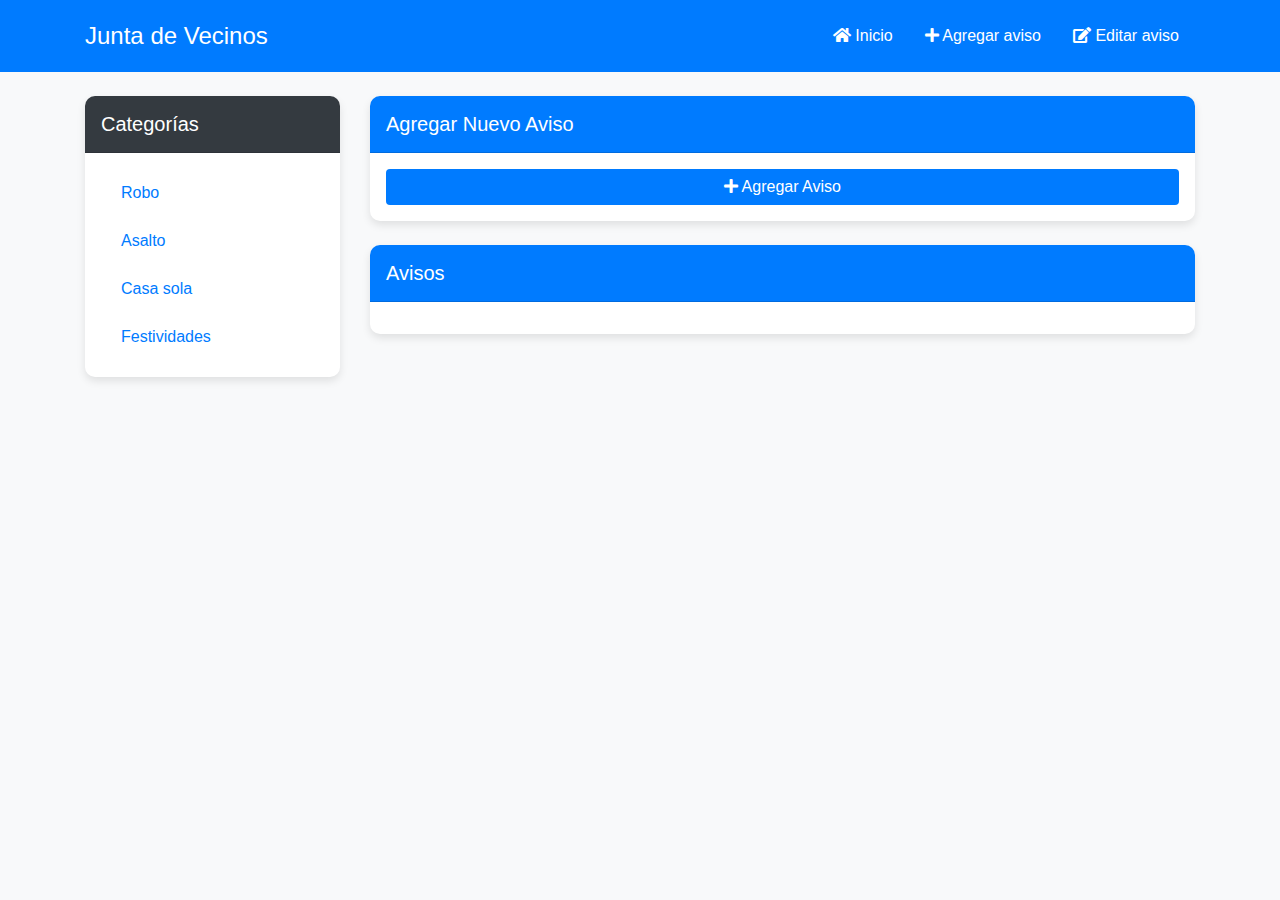
==== dashboard.html @ 5826f9b6 "agregue pagina dashboard y css dashboard" ====
<!DOCTYPE html>
<html lang="es">
<head>
    <meta charset="UTF-8">
    <meta name="viewport" content="width=device-width, initial-scale=1.0">
    <title>Junta de Vecinos</title>
    <!-- Bootstrap CSS -->
    <link href="https://stackpath.bootstrapcdn.com/bootstrap/4.5.2/css/bootstrap.min.css" rel="stylesheet">
    <!-- FontAwesome for icons -->
    <link rel="stylesheet" href="https://cdnjs.cloudflare.com/ajax/libs/font-awesome/5.15.4/css/all.min.css">
    <!-- Custom CSS -->
    <link rel="stylesheet" href="dashboard.css">
</head>
<body>
    <header class="bg-primary py-3">
        <div class="container d-flex justify-content-between align-items-center">
            <div class="logo">
                <h1>Junta de Vecinos</h1>
            </div>
            <nav>
                <ul class="nav">
                    <li class="nav-item"><a class="nav-link" href="#"><i class="fas fa-home"></i> Inicio</a></li>
                    <li class="nav-item"><a class="nav-link" href="nuevo-aviso.html"><i class="fas fa-plus"></i> Agregar aviso</a></li>
                    <li class="nav-item"><a class="nav-link" href="#"><i class="fas fa-edit"></i> Editar aviso</a></li>
                </ul>
            </nav>
        </div>
    </header>
    <main class="container mt-4">
        <div class="row">
            <aside class="col-md-3 mb-4">
                <div class="card">
                    <div class="card-header">
                        <h3>Categorías</h3>
                    </div>
                    <div class="card-body">
                        <ul class="list-group list-group-flush">
                            <li class="list-group-item"><a href="#" onclick="filterNotices('Robo')">Robo</a></li>
                            <li class="list-group-item"><a href="#" onclick="filterNotices('Asalto')">Asalto</a></li>
                            <li class="list-group-item"><a href="#" onclick="filterNotices('Casa sola')">Casa sola</a></li>
                            <li class="list-group-item"><a href="#" onclick="filterNotices('Festividades')">Festividades</a></li>
                        </ul>
                    </div>
                </div>
            </aside>
            <section class="col-md-9">
                <div class="card mb-4">
                    <div class="card-header">
                        <h2>Agregar Nuevo Aviso</h2>
                    </div>
                    <div class="card-body">
                        <button class="btn btn-primary btn-block" onclick="window.location.href='nuevo-aviso.html'"><i class="fas fa-plus"></i> Agregar Aviso</button>
                    </div>
                </div>
                <div class="card mb-4">
                    <div class="card-header">
                        <h2>Avisos</h2>
                    </div>
                    <div class="card-body" id="notices">
                        <!-- Avisos serán cargados aquí -->
                    </div>
                </div>
            </section>
        </div>
    </main>
    <!-- Bootstrap JS and dependencies -->
    <script src="https://code.jquery.com/jquery-3.5.1.slim.min.js"></script>
    <script src="https://cdn.jsdelivr.net/npm/@popperjs/core@2.5.4/dist/umd/popper.min.js"></script>
    <script src="https://stackpath.bootstrapcdn.com/bootstrap/4.5.2/js/bootstrap.min.js"></script>
    <!-- Custom JS -->
    <script src="scripts.js"></script>
</body>
</html>
---- dashboard.css ----
/* Reset some default styles */
body, h1, h2, h3, h4, h5, h6, p, ul, li {
    margin: 0;
    padding: 0;
    list-style: none;
    text-decoration: none;
}

/* Body and general styles */
body {
    font-family: 'Arial', sans-serif;
    color: #333;
    background-color: #f8f9fa;
}

a {
    color: #007bff;
    text-decoration: none;
}

a:hover {
    text-decoration: underline;
}

/* Header */
header {
    background-color: #343a40;
    color: #fff;
}

header .logo h1 {
    font-size: 1.5rem;
}

header nav ul {
    display: flex;
    align-items: center;
}

header nav ul li a {
    color: #fff;
    padding: 0.5rem 1rem;
    transition: background-color 0.3s ease;
}

/* header nav ul li a:hover {
    background-color: #495057;
    border-radius: 5px;
} */

/* Main content */
main .card {
    border: none;
    border-radius: 10px;
    box-shadow: 0 4px 8px rgba(0,0,0,0.1);
    overflow: hidden;
    margin-bottom: 1.5rem;
}

main .card-header {
    background-color: #007bff;
    color: #fff;
    padding: 1rem;
}

main .card-header h2, main .card-header h3 {
    font-size: 1.25rem;
    margin: 0;
}

main .card-body {
    padding: 1rem;
}

/* Categories list */
aside .card-header {
    background-color: #343a40;
    color: #fff;
}

aside .list-group-item {
    border: none;
    padding: 0.75rem 1.25rem;
    cursor: pointer;
    color: #343a40; /* Ensure the text color is dark initially */
}

aside .list-group-item:hover {
    color: #ffffff; /* Change text color to white on hover */
}

/* Buttons */
.btn-primary {
    background-color: #007bff;
    border: none;
    transition: background-color 0.3s ease;
}

.btn-primary:hover {
    background-color: #0056b3;
}

/* Responsiveness */
@media (max-width: 768px) {
    header .container {
        flex-direction: column;
        text-align: center;
    }
    
    header nav ul {
        justify-content: center;
        margin-top: 1rem;
    }
    
    header nav ul li {
        margin: 0 0.5rem;
    }
    
    main .card {
        margin-bottom: 1rem;
    }
}
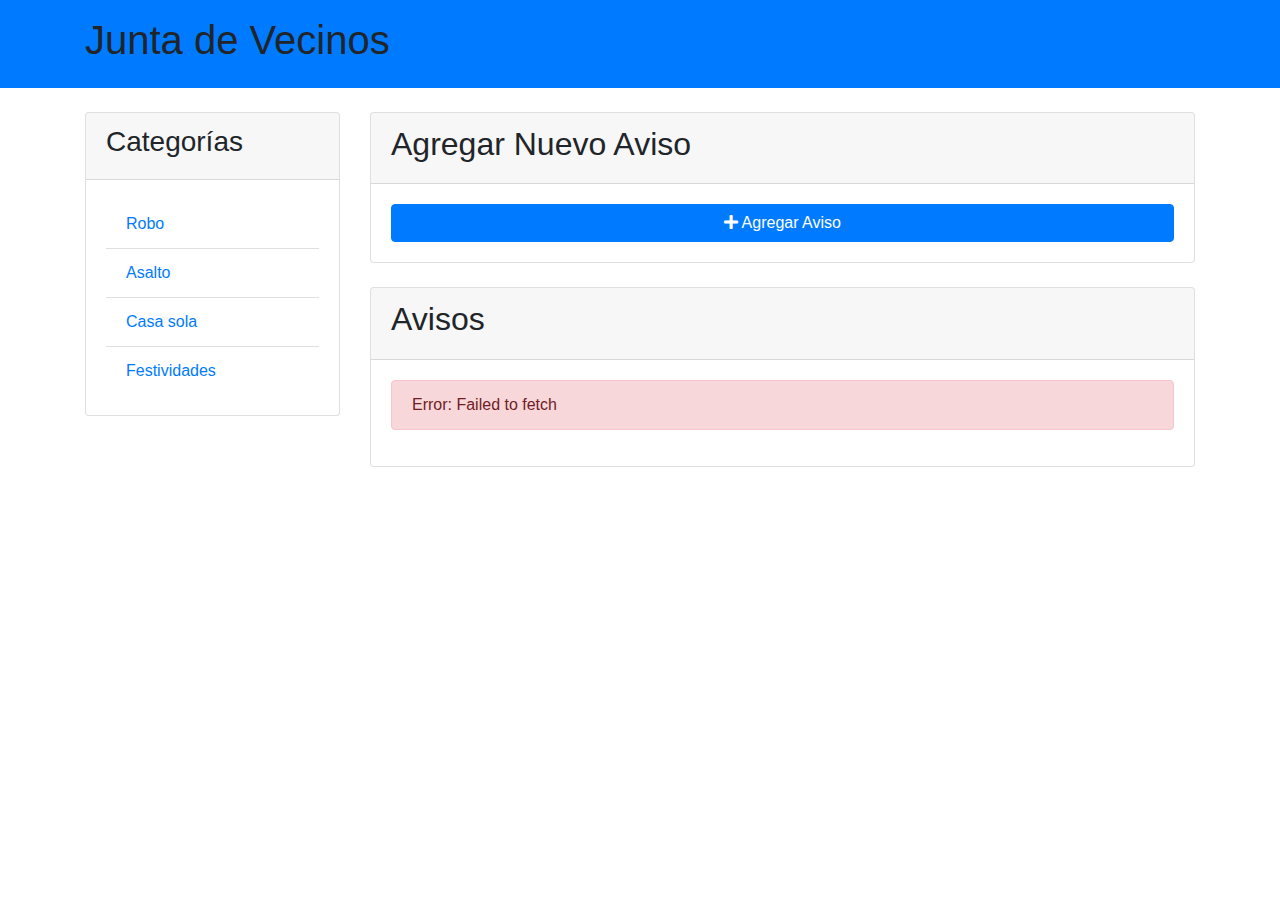
==== commit 32a0e493: "modifacion de ubicacion de archivos, implementacion de js en dashboard" ====
--- a/dashboard.html
+++ b/dashboard.html
@@ -9,7 +9,7 @@
     <!-- FontAwesome for icons -->
     <link rel="stylesheet" href="https://cdnjs.cloudflare.com/ajax/libs/font-awesome/5.15.4/css/all.min.css">
     <!-- Custom CSS -->
-    <link rel="stylesheet" href="dashboard.css">
+    <link rel="stylesheet" href="styles.css">
 </head>
 <body>
     <header class="bg-primary py-3">
@@ -68,6 +68,6 @@
     <script src="https://cdn.jsdelivr.net/npm/@popperjs/core@2.5.4/dist/umd/popper.min.js"></script>
     <script src="https://stackpath.bootstrapcdn.com/bootstrap/4.5.2/js/bootstrap.min.js"></script>
     <!-- Custom JS -->
-    <script src="scripts.js"></script>
+    <script src="js/dashboard.js"></script>
 </body>
 </html>
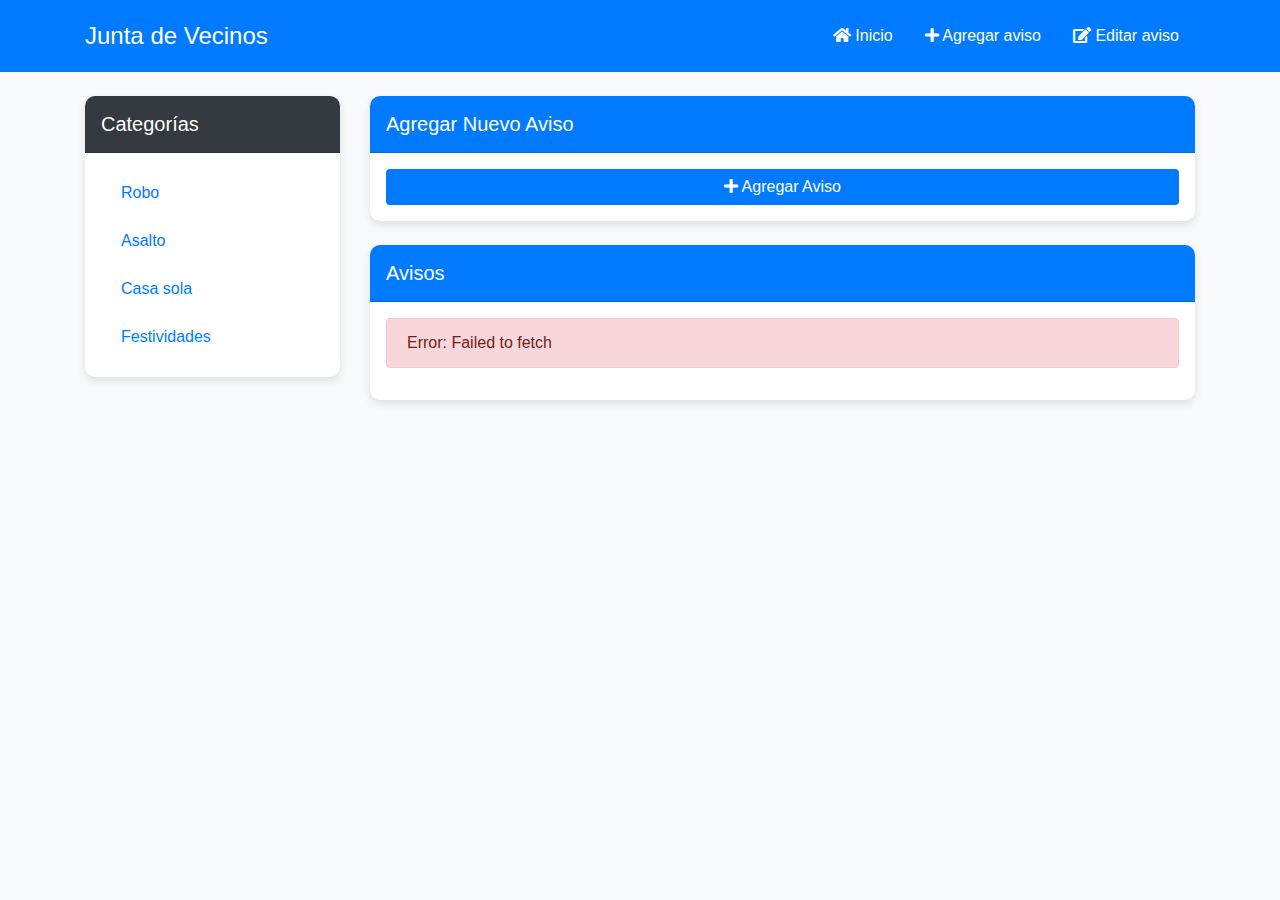
==== commit 9126af67: "creacion de carptas css" ====
--- a/dashboard.html
+++ b/dashboard.html
@@ -9,7 +9,7 @@
     <!-- FontAwesome for icons -->
     <link rel="stylesheet" href="https://cdnjs.cloudflare.com/ajax/libs/font-awesome/5.15.4/css/all.min.css">
     <!-- Custom CSS -->
-    <link rel="stylesheet" href="styles.css">
+    <link rel="stylesheet" href="css/dashboard.css">
 </head>
 <body>
     <header class="bg-primary py-3">
@@ -35,10 +35,10 @@
                     </div>
                     <div class="card-body">
                         <ul class="list-group list-group-flush">
-                            <li class="list-group-item"><a href="#" onclick="filterNotices('Robo')">Robo</a></li>
-                            <li class="list-group-item"><a href="#" onclick="filterNotices('Asalto')">Asalto</a></li>
-                            <li class="list-group-item"><a href="#" onclick="filterNotices('Casa sola')">Casa sola</a></li>
-                            <li class="list-group-item"><a href="#" onclick="filterNotices('Festividades')">Festividades</a></li>
+                            <li class="list-group-item"><a href="#" onclick="filterNotices(1)">Robo</a></li>
+                            <li class="list-group-item"><a href="#" onclick="filterNotices(2)">Asalto</a></li>
+                            <li class="list-group-item"><a href="#" onclick="filterNotices(3)">Casa sola</a></li>
+                            <li class="list-group-item"><a href="#" onclick="filterNotices(4)">Festividades</a></li>
                         </ul>
                     </div>
                 </div>
--- a/css/dashboard.css
+++ b/css/dashboard.css
@@ -0,0 +1,122 @@
+/* Reset some default styles */
+body, h1, h2, h3, h4, h5, h6, p, ul, li {
+    margin: 0;
+    padding: 0;
+    list-style: none;
+    text-decoration: none;
+}
+
+/* Body and general styles */
+body {
+    font-family: 'Arial', sans-serif;
+    color: #333;
+    background-color: #f8f9fa;
+}
+
+a {
+    color: #007bff;
+    text-decoration: none;
+}
+
+a:hover {
+    text-decoration: underline;
+}
+
+/* Header */
+header {
+    background-color: #343a40;
+    color: #fff;
+}
+
+header .logo h1 {
+    font-size: 1.5rem;
+}
+
+header nav ul {
+    display: flex;
+    align-items: center;
+}
+
+header nav ul li a {
+    color: #fff;
+    padding: 0.5rem 1rem;
+    transition: background-color 0.3s ease;
+}
+
+/* header nav ul li a:hover {
+    background-color: #495057;
+    border-radius: 5px;
+} */
+
+/* Main content */
+main .card {
+    border: none;
+    border-radius: 10px;
+    box-shadow: 0 4px 8px rgba(0,0,0,0.1);
+    overflow: hidden;
+    margin-bottom: 1.5rem;
+}
+
+main .card-header {
+    background-color: #007bff;
+    color: #fff;
+    padding: 1rem;
+}
+
+main .card-header h2, main .card-header h3 {
+    font-size: 1.25rem;
+    margin: 0;
+}
+
+main .card-body {
+    padding: 1rem;
+}
+
+/* Categories list */
+aside .card-header {
+    background-color: #343a40;
+    color: #fff;
+}
+
+aside .list-group-item {
+    border: none;
+    padding: 0.75rem 1.25rem;
+    cursor: pointer;
+    color: #343a40; /* Ensure the text color is dark initially */
+}
+
+aside .list-group-item:hover {
+    color: #ffffff; /* Change text color to white on hover */
+}
+
+/* Buttons */
+.btn-primary {
+    background-color: #007bff;
+    border: none;
+    transition: background-color 0.3s ease;
+}
+
+.btn-primary:hover {
+    background-color: #0056b3;
+}
+
+/* Responsiveness */
+@media (max-width: 768px) {
+    header .container {
+        flex-direction: column;
+        text-align: center;
+    }
+    
+    header nav ul {
+        justify-content: center;
+        margin-top: 1rem;
+    }
+    
+    header nav ul li {
+        margin: 0 0.5rem;
+    }
+    
+    main .card {
+        margin-bottom: 1rem;
+    }
+}
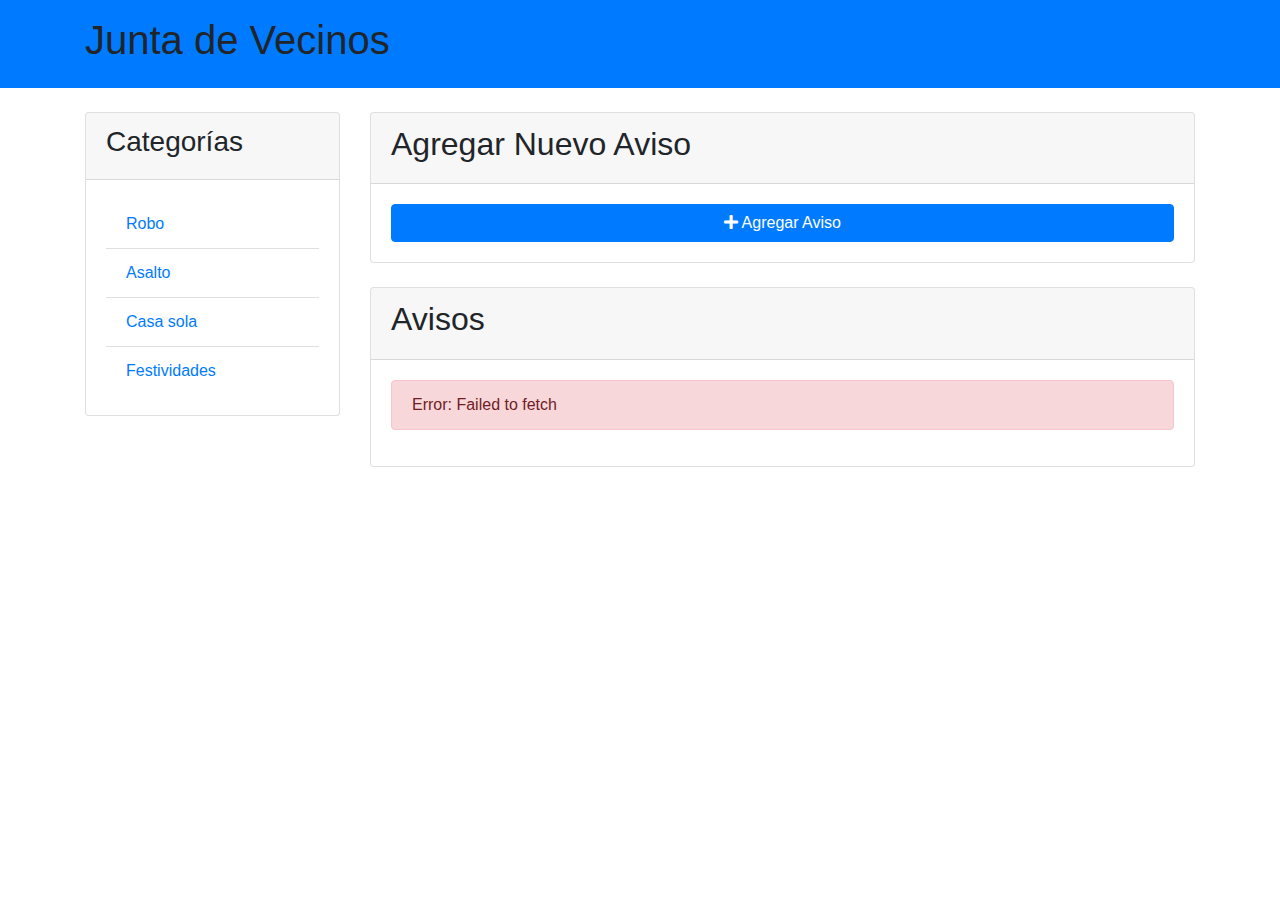
==== commit ff14a29e: "agregacion de obtencion de comentarios en cada post a api y acutalizacion de dashboard" ====
--- a/dashboard.html
+++ b/dashboard.html
@@ -9,7 +9,7 @@
     <!-- FontAwesome for icons -->
     <link rel="stylesheet" href="https://cdnjs.cloudflare.com/ajax/libs/font-awesome/5.15.4/css/all.min.css">
     <!-- Custom CSS -->
-    <link rel="stylesheet" href="css/dashboard.css">
+    <link rel="stylesheet" href="styles.css">
 </head>
 <body>
     <header class="bg-primary py-3">
@@ -35,10 +35,10 @@
                     </div>
                     <div class="card-body">
                         <ul class="list-group list-group-flush">
-                            <li class="list-group-item"><a href="#" onclick="filterNotices(1)">Robo</a></li>
-                            <li class="list-group-item"><a href="#" onclick="filterNotices(2)">Asalto</a></li>
-                            <li class="list-group-item"><a href="#" onclick="filterNotices(3)">Casa sola</a></li>
-                            <li class="list-group-item"><a href="#" onclick="filterNotices(4)">Festividades</a></li>
+                            <li class="list-group-item"><a href="#" onclick="filterNotices('Robo')">Robo</a></li>
+                            <li class="list-group-item"><a href="#" onclick="filterNotices('Asalto')">Asalto</a></li>
+                            <li class="list-group-item"><a href="#" onclick="filterNotices('Casa sola')">Casa sola</a></li>
+                            <li class="list-group-item"><a href="#" onclick="filterNotices('Festividades')">Festividades</a></li>
                         </ul>
                     </div>
                 </div>
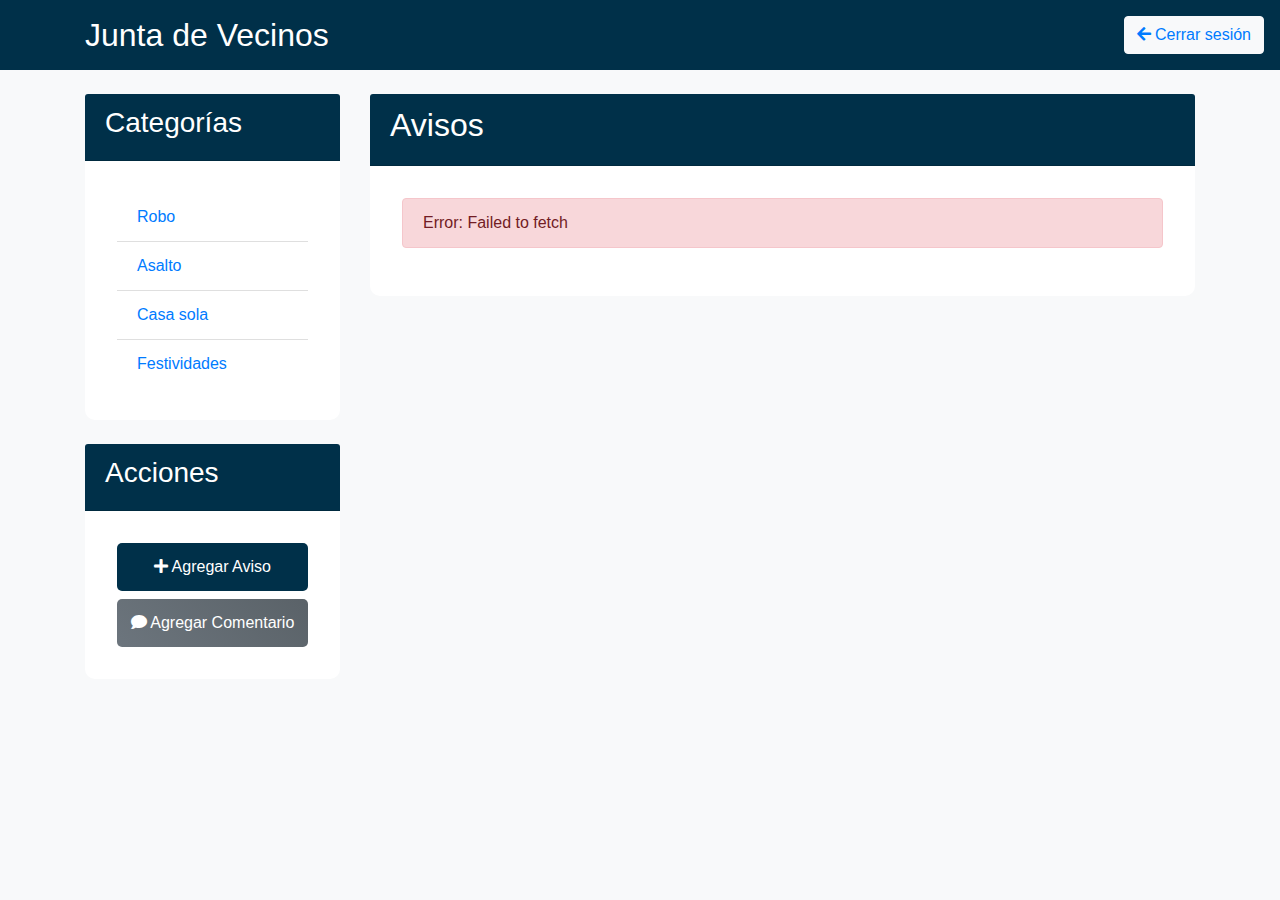
==== commit 24366d1d: "cambio de diseño dashboard" ====
--- a/dashboard.html
+++ b/dashboard.html
@@ -1,67 +1,113 @@
 <!DOCTYPE html>
 <html lang="es">
-<head>
-    <meta charset="UTF-8">
-    <meta name="viewport" content="width=device-width, initial-scale=1.0">
+  <head>
+    <meta charset="UTF-8" />
+    <meta name="viewport" content="width=device-width, initial-scale=1.0" />
     <title>Junta de Vecinos</title>
     <!-- Bootstrap CSS -->
-    <link href="https://stackpath.bootstrapcdn.com/bootstrap/4.5.2/css/bootstrap.min.css" rel="stylesheet">
+    <link
+      href="https://stackpath.bootstrapcdn.com/bootstrap/4.5.2/css/bootstrap.min.css"
+      rel="stylesheet"
+    />
     <!-- FontAwesome for icons -->
-    <link rel="stylesheet" href="https://cdnjs.cloudflare.com/ajax/libs/font-awesome/5.15.4/css/all.min.css">
+    <link
+      rel="stylesheet"
+      href="https://cdnjs.cloudflare.com/ajax/libs/font-awesome/5.15.4/css/all.min.css"
+    />
     <!-- Custom CSS -->
-    <link rel="stylesheet" href="styles.css">
-</head>
-<body>
+    <link rel="stylesheet" href="css/dashboard.css" />
+  </head>
+  <body>
     <header class="bg-primary py-3">
-        <div class="container d-flex justify-content-between align-items-center">
-            <div class="logo">
-                <h1>Junta de Vecinos</h1>
+      <div class="container"><h1 class="text-white">Junta de Vecinos</h1></div>
+      <!-- Button to go back to index and eliminate local storage info in the right -->
+      <a
+        href="index.html"
+        class="btn btn-light text-primary position-absolute"
+        style="top: 1rem; right: 1rem"
+      >
+        <i class="fas fa-arrow-left"></i> Cerrar sesión
+      </a>
+    </header>
+
+    <!-- <header class="bg-primary py-3">
+      <div class="container d-flex justify-content-between align-items-center">
+        <div>
+          <button class="btn btn-outline-light" onclick="logout()">
+            Cerrar sesión
+          </button>
+        </div>
+        <div class="text-center">
+          <h1 class="text-white">Junta de Vecinos</h1>
+        </div>
+        <nav>
+          <ul class="nav">
+            <li class="nav-item">
+              <a class="nav-link" href="#"
+                ><i class="fas fa-home"></i> Inicio</a
+              >
+            </li>
+          </ul>
+        </nav>
+      </div>
+    </header> -->
+    <main class="container mt-4">
+      <div class="row">
+        <aside class="col-md-3 mb-4">
+          <div class="card mb-4">
+            <div class="card-header">
+              <h3>Categorías</h3>
             </div>
-            <nav>
-                <ul class="nav">
-                    <li class="nav-item"><a class="nav-link" href="#"><i class="fas fa-home"></i> Inicio</a></li>
-                    <li class="nav-item"><a class="nav-link" href="nuevo-aviso.html"><i class="fas fa-plus"></i> Agregar aviso</a></li>
-                    <li class="nav-item"><a class="nav-link" href="#"><i class="fas fa-edit"></i> Editar aviso</a></li>
-                </ul>
-            </nav>
-        </div>
-    </header>
-    <main class="container mt-4">
-        <div class="row">
-            <aside class="col-md-3 mb-4">
-                <div class="card">
-                    <div class="card-header">
-                        <h3>Categorías</h3>
-                    </div>
-                    <div class="card-body">
-                        <ul class="list-group list-group-flush">
-                            <li class="list-group-item"><a href="#" onclick="filterNotices('Robo')">Robo</a></li>
-                            <li class="list-group-item"><a href="#" onclick="filterNotices('Asalto')">Asalto</a></li>
-                            <li class="list-group-item"><a href="#" onclick="filterNotices('Casa sola')">Casa sola</a></li>
-                            <li class="list-group-item"><a href="#" onclick="filterNotices('Festividades')">Festividades</a></li>
-                        </ul>
-                    </div>
-                </div>
-            </aside>
-            <section class="col-md-9">
-                <div class="card mb-4">
-                    <div class="card-header">
-                        <h2>Agregar Nuevo Aviso</h2>
-                    </div>
-                    <div class="card-body">
-                        <button class="btn btn-primary btn-block" onclick="window.location.href='nuevo-aviso.html'"><i class="fas fa-plus"></i> Agregar Aviso</button>
-                    </div>
-                </div>
-                <div class="card mb-4">
-                    <div class="card-header">
-                        <h2>Avisos</h2>
-                    </div>
-                    <div class="card-body" id="notices">
-                        <!-- Avisos serán cargados aquí -->
-                    </div>
-                </div>
-            </section>
-        </div>
+            <div class="card-body">
+              <ul class="list-group list-group-flush">
+                <li class="list-group-item">
+                  <a href="#" onclick="filterNotices('Robo')">Robo</a>
+                </li>
+                <li class="list-group-item">
+                  <a href="#" onclick="filterNotices('Asalto')">Asalto</a>
+                </li>
+                <li class="list-group-item">
+                  <a href="#" onclick="filterNotices('Casa sola')">Casa sola</a>
+                </li>
+                <li class="list-group-item">
+                  <a href="#" onclick="filterNotices('Festividades')"
+                    >Festividades</a
+                  >
+                </li>
+              </ul>
+            </div>
+          </div>
+          <div class="card">
+            <div class="card-header">
+              <h3>Acciones</h3>
+            </div>
+            <div class="card-body text-center">
+              <button
+                class="btn btn-success mb-2 btn-block"
+                onclick="window.location.href='nuevo-aviso.html'"
+              >
+                <i class="fas fa-plus"></i> Agregar Aviso
+              </button>
+              <button
+                class="btn btn-secondary btn-block"
+                onclick="window.location.href='nuevo-comentario.html'"
+              >
+                <i class="fas fa-comment"></i> Agregar Comentario
+              </button>
+            </div>
+          </div>
+        </aside>
+        <section class="col-md-9">
+          <div class="card mb-4">
+            <div class="card-header">
+              <h2>Avisos</h2>
+            </div>
+            <div class="card-body" id="notices">
+              <!-- Avisos serán cargados aquí -->
+            </div>
+          </div>
+        </section>
+      </div>
     </main>
     <!-- Bootstrap JS and dependencies -->
     <script src="https://code.jquery.com/jquery-3.5.1.slim.min.js"></script>
@@ -69,5 +115,16 @@
     <script src="https://stackpath.bootstrapcdn.com/bootstrap/4.5.2/js/bootstrap.min.js"></script>
     <!-- Custom JS -->
     <script src="js/dashboard.js"></script>
-</body>
+    <script>
+      function logout() {
+        // Lógica para cerrar sesión
+        alert("Sesión cerrada");
+      }
+
+      function filterNotices(category) {
+        // Lógica para filtrar avisos
+        alert("Filtrar por categoría: " + category);
+      }
+    </script>
+  </body>
 </html>
--- a/css/dashboard.css
+++ b/css/dashboard.css
@@ -0,0 +1,75 @@
+/* Custom CSS */
+body {
+    background-color: #f8f9fa;
+    font-family: 'Roboto', sans-serif;
+}
+
+header {
+    background: linear-gradient(45deg, #003049, #003049); /* Colores de gradiente */
+}
+
+header h1 {
+    font-size: 2rem;
+    margin: 0;
+}
+
+header .btn {
+    font-size: 1rem;
+}
+
+.card {
+    border: none;
+    border-radius: 10px;
+}
+
+.card-header {
+    border-radius: 10px 10px 0 0;
+    background: linear-gradient(45deg, #003049, #003049); /* Gradiente verde */
+    color: white;
+}
+
+.card-body {
+    padding: 2rem;
+}
+
+.form-control {
+    border-radius: 5px;
+}
+
+.btn-success {
+    background: linear-gradient(45deg, #003049, #003049); /* Gradiente verde */
+    border: none;
+    border-radius: 5px;
+    padding: 0.75rem;
+    font-size: 1rem;
+    transition: background 0.3s;
+}
+
+.btn-success:hover {
+    background: linear-gradient(45deg, #003049, #003049); /* Gradiente verde en hover */
+}
+
+.btn-secondary {
+    background: linear-gradient(45deg, #6c757d, #5a6268); /* Gradiente gris */
+    border: none;
+    border-radius: 5px;
+    padding: 0.75rem;
+    font-size: 1rem;
+    transition: background 0.3s;
+}
+
+.btn-secondary:hover {
+    background: linear-gradient(45deg, #5a6268, #4e555b); /* Gradiente gris en hover */
+}
+
+.shadow-lg {
+    box-shadow: 0 1rem 3rem rgba(0, 0, 0, 0.175);
+}
+
+.nav-link {
+    color: white;
+}
+
+.nav-link:hover {
+    color: #dcdcdc;
+}
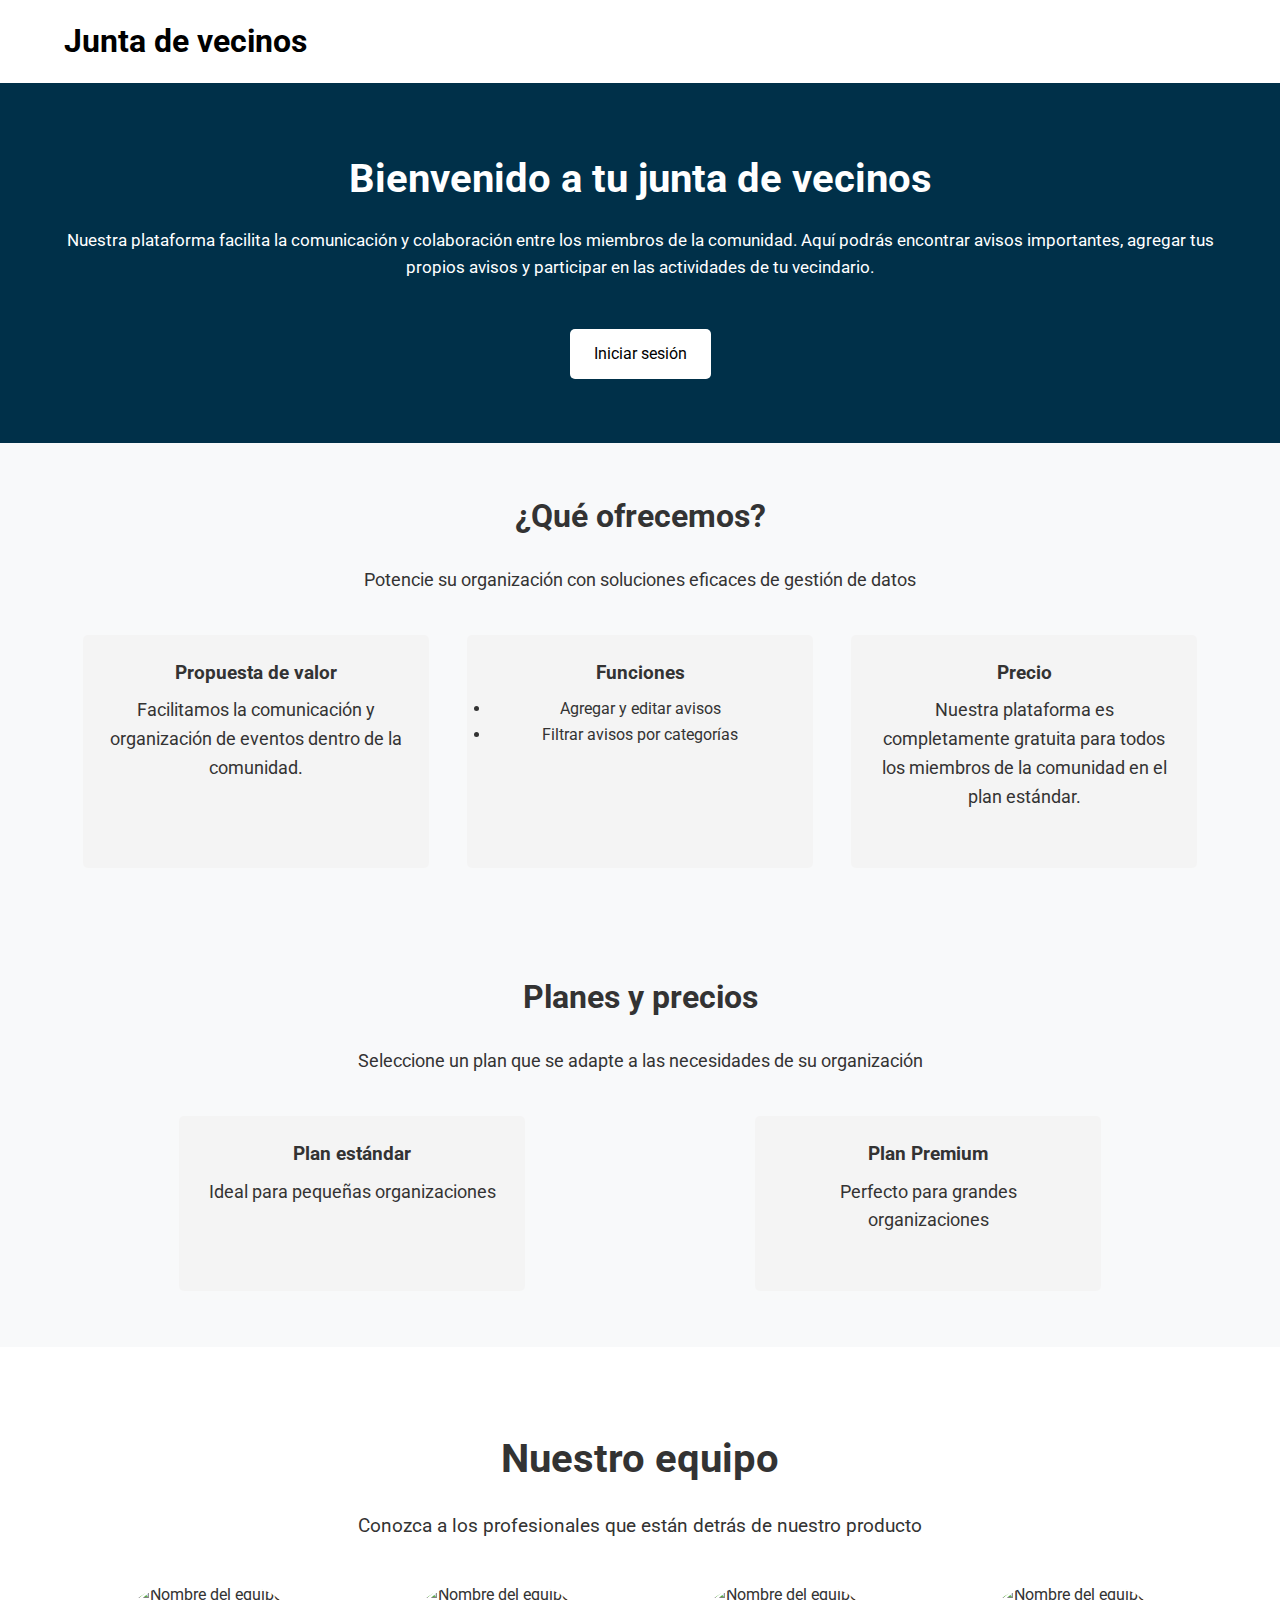
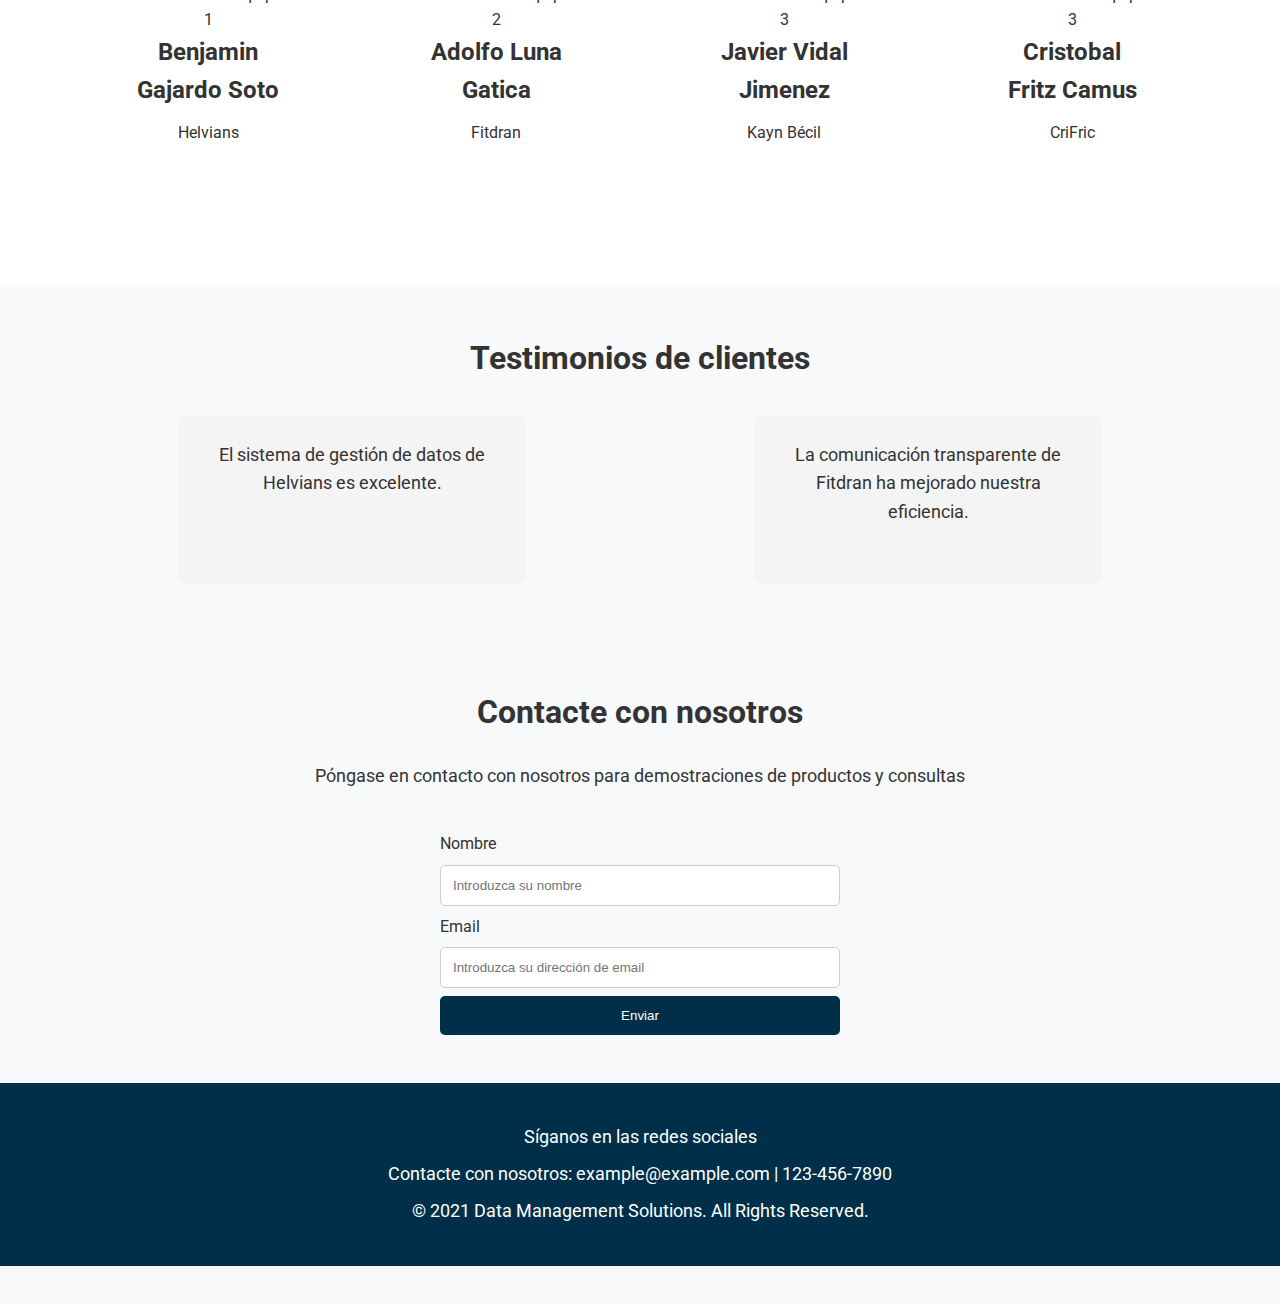
==== commit 4d79de14: "fix funcion de categorias" ====
--- a/dashboard.html
+++ b/dashboard.html
@@ -120,11 +120,18 @@
         // Lógica para cerrar sesión
         alert("Sesión cerrada");
       }
+      function checkLoggedInUser() {
+        const loggedInUser = localStorage.getItem('loggedInUser');
+        if (!loggedInUser) {
+          window.location.href = 'index.html';
+        }
+      }
 
-      function filterNotices(category) {
-        // Lógica para filtrar avisos
-        alert("Filtrar por categoría: " + category);
-      }
+      // Check if user is logged in on page load
+      window.onload = checkLoggedInUser;
     </script>
+
+  
+    
   </body>
 </html>
